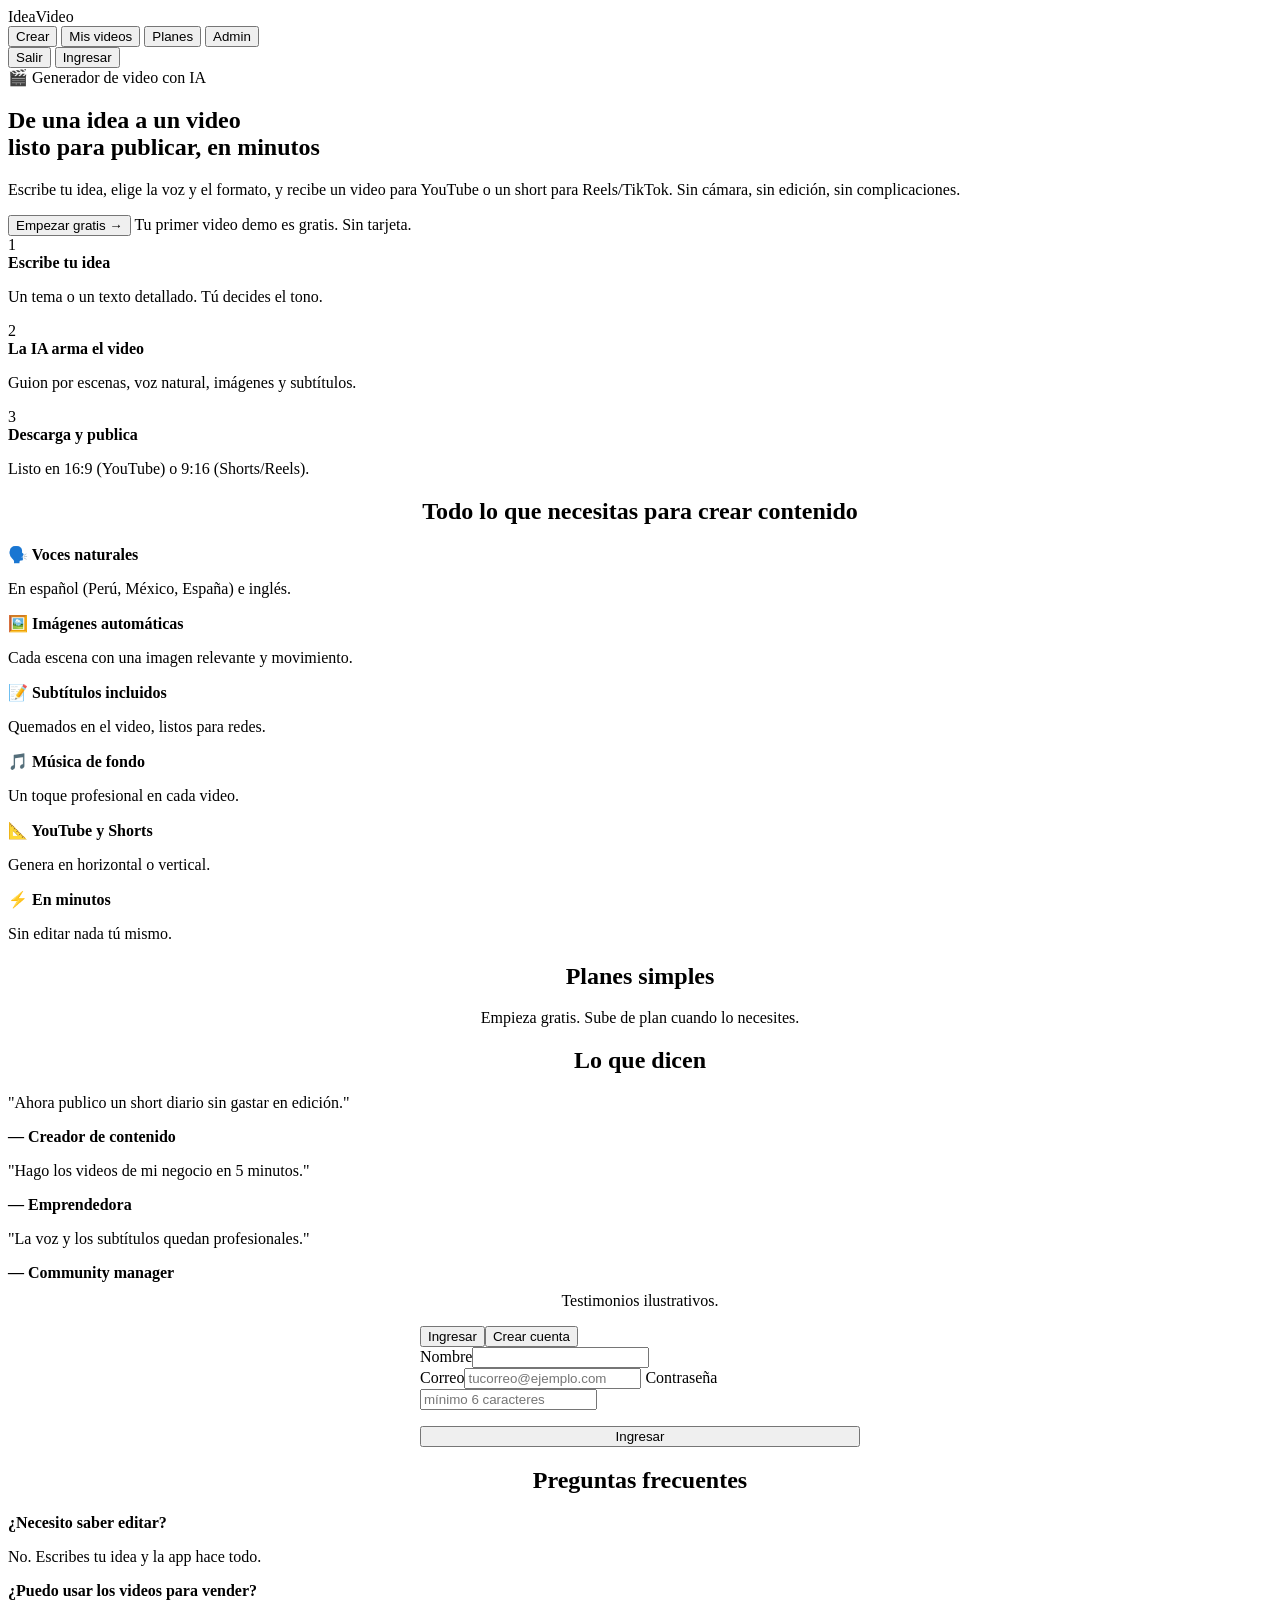
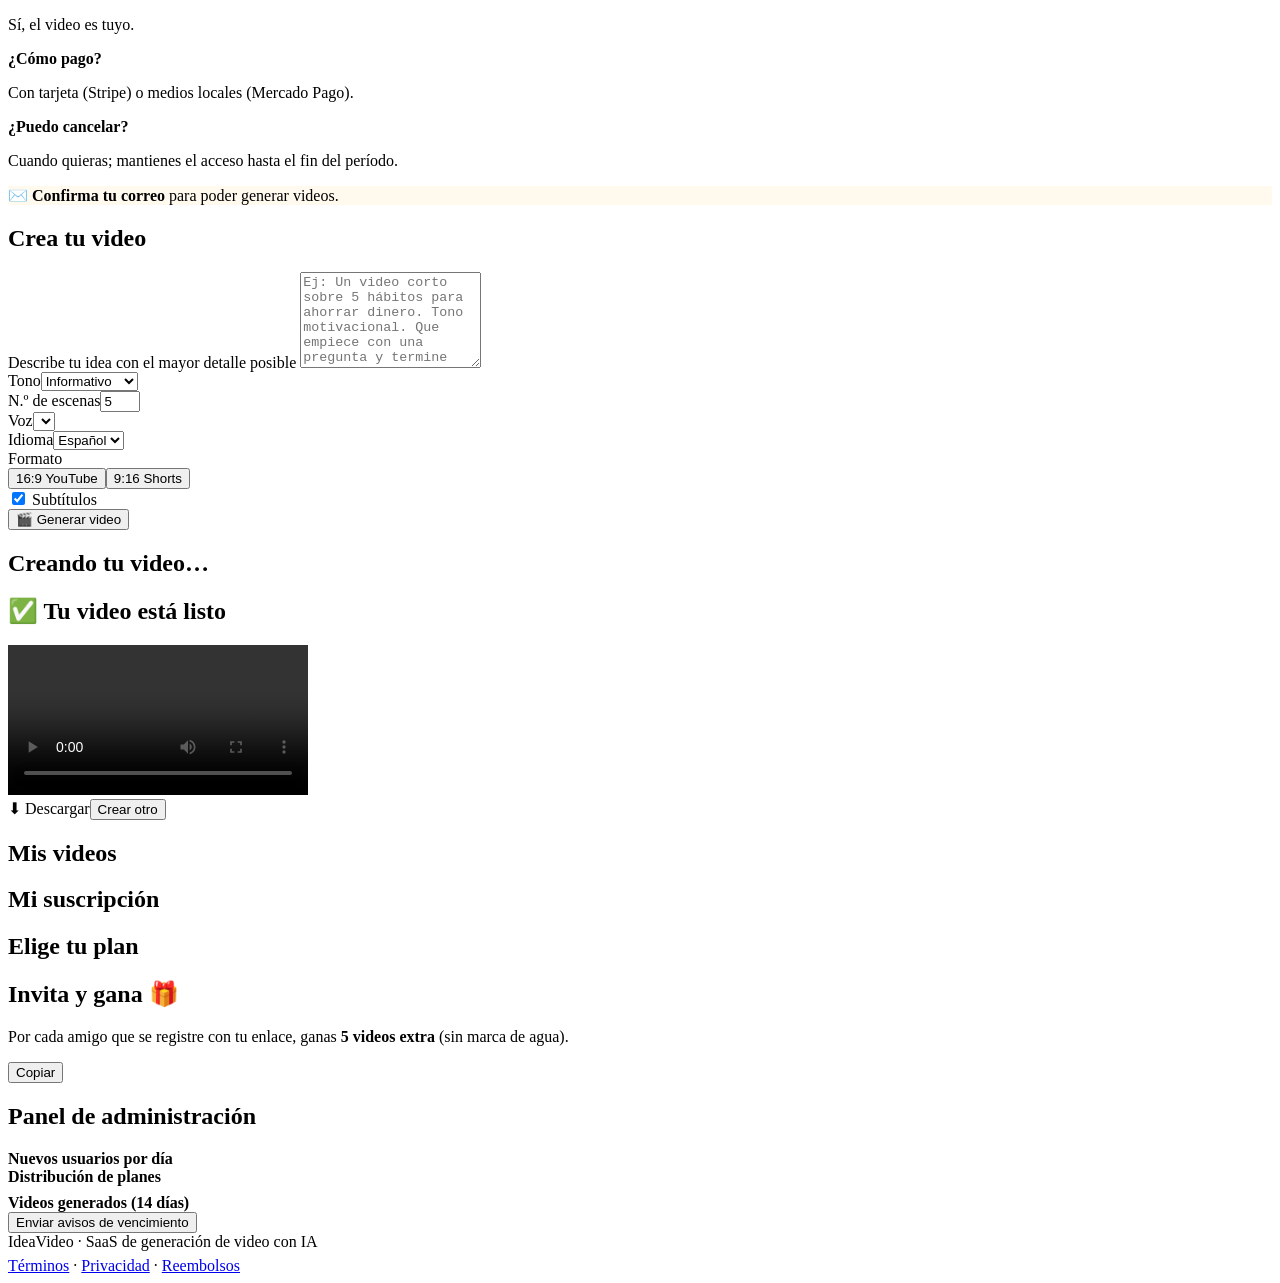
==== static/index.html @ 54dbf204 "Add files via upload" ====
<!DOCTYPE html>
<html lang="es">
<head>
<meta charset="UTF-8">
<meta name="viewport" content="width=device-width, initial-scale=1">
<title>IdeaVideo — Crea videos y shorts con IA en minutos</title>
<link rel="stylesheet" href="/styles.css">
</head>
<body>
<header class="top">
  <div class="logo" onclick="ME?go('generator'):scrollTo(0,0)">Idea<span>Video</span></div>
  <nav id="nav" class="hidden">
    <button data-v="generator" class="active">Crear</button>
    <button data-v="videos">Mis videos</button>
    <button data-v="plans">Planes</button>
    <button data-v="admin" id="navAdmin" class="hidden">Admin</button>
  </nav>
  <div class="spacer"></div>
  <span id="usageChip" class="chip hidden"></span>
  <span id="userChip" class="chip hidden"></span>
  <button id="logoutBtn" class="linkbtn hidden" onclick="logout()">Salir</button>
  <button id="loginTop" class="linkbtn" onclick="scrollToAuth()">Ingresar</button>
</header>

<main>
  <!-- LANDING / AUTH -->
  <section id="view-auth">
    <div class="hero">
      <div class="badge-hero">🎬 Generador de video con IA</div>
      <h1>De una <span style="color:var(--accent)">idea</span> a un video<br>listo para publicar, en minutos</h1>
      <p>Escribe tu idea, elige la voz y el formato, y recibe un video para YouTube o un short para Reels/TikTok. Sin cámara, sin edición, sin complicaciones.</p>
      <div class="hero-cta">
        <button class="btn btn-primary" onclick="scrollToAuth('reg')">Empezar gratis →</button>
        <span class="hint">Tu primer video demo es gratis. Sin tarjeta.</span>
      </div>
    </div>

    <div class="steps">
      <div class="step"><div class="n">1</div><b>Escribe tu idea</b><p>Un tema o un texto detallado. Tú decides el tono.</p></div>
      <div class="step"><div class="n">2</div><b>La IA arma el video</b><p>Guion por escenas, voz natural, imágenes y subtítulos.</p></div>
      <div class="step"><div class="n">3</div><b>Descarga y publica</b><p>Listo en 16:9 (YouTube) o 9:16 (Shorts/Reels).</p></div>
    </div>

    <div class="card"><h2 style="text-align:center">Todo lo que necesitas para crear contenido</h2>
      <div class="features">
        <div class="feat"><b>🗣️ Voces naturales</b><p>En español (Perú, México, España) e inglés.</p></div>
        <div class="feat"><b>🖼️ Imágenes automáticas</b><p>Cada escena con una imagen relevante y movimiento.</p></div>
        <div class="feat"><b>📝 Subtítulos incluidos</b><p>Quemados en el video, listos para redes.</p></div>
        <div class="feat"><b>🎵 Música de fondo</b><p>Un toque profesional en cada video.</p></div>
        <div class="feat"><b>📐 YouTube y Shorts</b><p>Genera en horizontal o vertical.</p></div>
        <div class="feat"><b>⚡ En minutos</b><p>Sin editar nada tú mismo.</p></div>
      </div>
    </div>

    <div class="card"><h2 style="text-align:center">Planes simples</h2>
      <p class="hint" style="text-align:center">Empieza gratis. Sube de plan cuando lo necesites.</p>
      <div id="publicPlans" class="plans"></div>
    </div>

    <div class="card"><h2 style="text-align:center">Lo que dicen</h2>
      <div class="features">
        <div class="feat"><p>"Ahora publico un short diario sin gastar en edición."</p><b>— Creador de contenido</b></div>
        <div class="feat"><p>"Hago los videos de mi negocio en 5 minutos."</p><b>— Emprendedora</b></div>
        <div class="feat"><p>"La voz y los subtítulos quedan profesionales."</p><b>— Community manager</b></div>
      </div>
      <p class="hint" style="text-align:center;margin-top:10px">Testimonios ilustrativos.</p>
    </div>

    <!-- AUTH -->
    <div id="authAnchor" class="card" style="max-width:440px;margin:0 auto">
      <div class="tabs"><button id="tabLogin" class="active" onclick="authTab('login')">Ingresar</button><button id="tabReg" onclick="authTab('reg')">Crear cuenta</button></div>
      <div id="regFields" class="hidden"><label class="f">Nombre</label><input id="rName" class="inp"></div>
      <label class="f">Correo</label><input id="aEmail" class="inp" type="email" placeholder="tucorreo@ejemplo.com">
      <label class="f">Contraseña</label><input id="aPass" class="inp" type="password" placeholder="mínimo 6 caracteres">
      <button class="btn btn-primary" style="width:100%;margin-top:16px" id="authBtn" onclick="doAuth()">Ingresar</button>
      <div id="authMsg" class="msg"></div>
    </div>

    <div class="faq">
      <h2 style="text-align:center">Preguntas frecuentes</h2>
      <div class="qa"><b>¿Necesito saber editar?</b><p>No. Escribes tu idea y la app hace todo.</p></div>
      <div class="qa"><b>¿Puedo usar los videos para vender?</b><p>Sí, el video es tuyo.</p></div>
      <div class="qa"><b>¿Cómo pago?</b><p>Con tarjeta (Stripe) o medios locales (Mercado Pago).</p></div>
      <div class="qa"><b>¿Puedo cancelar?</b><p>Cuando quieras; mantienes el acceso hasta el fin del período.</p></div>
    </div>
  </section>

  <!-- APP -->
  <section id="view-generator" class="hidden">
    <div id="verifyBanner" class="card hidden" style="border-color:#fbbf24;background:rgba(251,191,36,.08)">
      <b>✉️ Confirma tu correo</b> para poder generar videos.<div id="verifyLink" class="hint"></div>
    </div>
    <div class="card"><h2>Crea tu video</h2>
      <label class="f">Describe tu idea con el mayor detalle posible</label>
      <textarea id="idea" class="inp area" rows="6" placeholder="Ej: Un video corto sobre 5 hábitos para ahorrar dinero. Tono motivacional. Que empiece con una pregunta y termine invitando a empezar hoy."></textarea>
      <div class="grid">
        <div><label class="f">Tono</label><select id="tone" class="inp">
          <option value="informativo">Informativo</option><option value="educativo">Educativo</option>
          <option value="motivacional">Motivacional</option><option value="marketing">Marketing</option>
          <option value="storytelling">Storytelling</option></select></div>
        <div><label class="f">N.º de escenas</label><input id="scenes" class="inp" type="number" value="5" min="2" max="8"></div>
        <div><label class="f">Voz</label><select id="voice" class="inp"></select></div>
        <div><label class="f">Idioma</label><select id="lang" class="inp"><option value="es">Español</option><option value="en">Inglés</option></select></div>
        <div><label class="f">Formato</label><div class="seg"><button class="segbtn active" data-fmt="16:9">16:9 YouTube</button><button class="segbtn" data-fmt="9:16">9:16 Shorts</button></div></div>
        <div><label class="check" style="margin-top:34px"><input type="checkbox" id="subs" checked> Subtítulos</label></div>
      </div>
      <div class="actions"><button class="btn btn-primary" id="btnCreate" onclick="startJob()">🎬 Generar video</button></div>
      <div id="genMsg" class="msg"></div>
    </div>
    <div id="progCard" class="card hidden"><h2>Creando tu video…</h2>
      <div class="progwrap"><div id="progbar" class="progbar"></div></div><div id="progmsg" class="hint"></div></div>
    <div id="resCard" class="card hidden"><h2>✅ Tu video está listo</h2>
      <video id="player" class="player" controls></video>
      <div class="actions"><a class="btn btn-primary" id="dl" download>⬇ Descargar</a><button class="btn btn-ghost" onclick="show('resCard',false)">Crear otro</button></div></div>
  </section>

  <section id="view-videos" class="hidden"><div class="card"><h2>Mis videos</h2><div id="videoList"></div></div></section>

  <section id="view-plans" class="hidden">
    <div id="subCard" class="card hidden"><h2>Mi suscripción</h2><div id="subStatus"></div></div>
    <div class="card"><h2>Elige tu plan</h2><p class="hint" id="curPlan"></p><div id="planCards" class="plans"></div></div>
    <div class="card"><h2>Invita y gana 🎁</h2>
      <p class="hint">Por cada amigo que se registre con tu enlace, ganas <b>5 videos extra</b> (sin marca de agua).</p>
      <div class="vitem"><span id="refLink" style="word-break:break-all"></span><button class="linkbtn" onclick="copyRef()">Copiar</button></div>
      <p class="hint" id="refCount"></p>
    </div>
  </section>

  <section id="view-admin" class="hidden">
    <div class="card"><h2>Panel de administración</h2><div id="adminKpis" class="kpis"></div></div>
    <div class="row">
      <div class="card pad" style="flex:2;min-width:320px"><b>Nuevos usuarios por día</b><div id="chUsers"></div></div>
      <div class="card pad" style="flex:1;min-width:220px"><b>Distribución de planes</b><div id="chPlans" style="display:flex;justify-content:center;margin-top:8px"></div><div id="chPlansLeg" class="legend"></div></div>
    </div>
    <div class="card pad"><b>Videos generados (14 días)</b><div id="chVideos"></div></div>
    <div class="card"><button class="btn btn-ghost" onclick="runExpiry()">Enviar avisos de vencimiento</button> <span id="expMsg" class="hint"></span></div>
  </section>
</main>

<footer class="foot">
  <div>IdeaVideo · SaaS de generación de video con IA</div>
  <div style="margin-top:6px"><a href="/terminos">Términos</a> · <a href="/privacidad">Privacidad</a> · <a href="/reembolsos">Reembolsos</a></div>
</footer>
<script src="/app.js"></script>
</body>
</html>
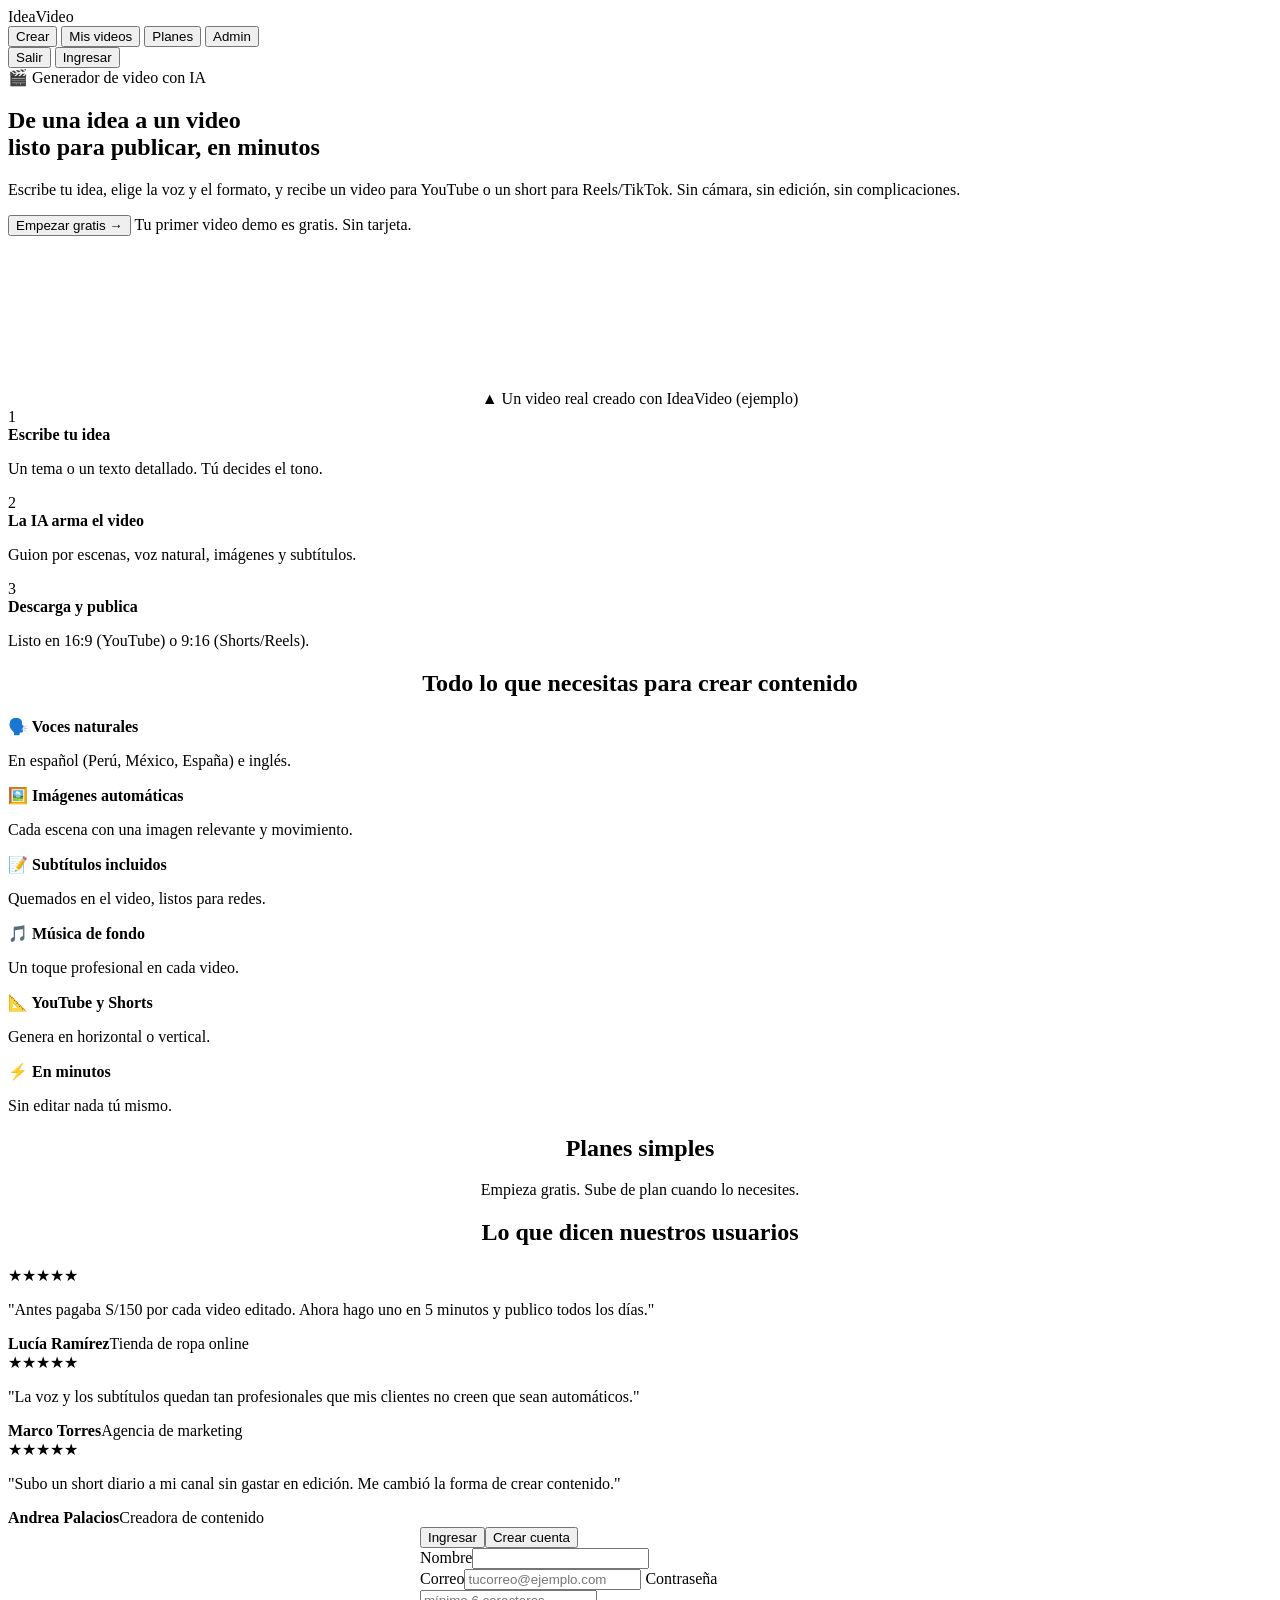
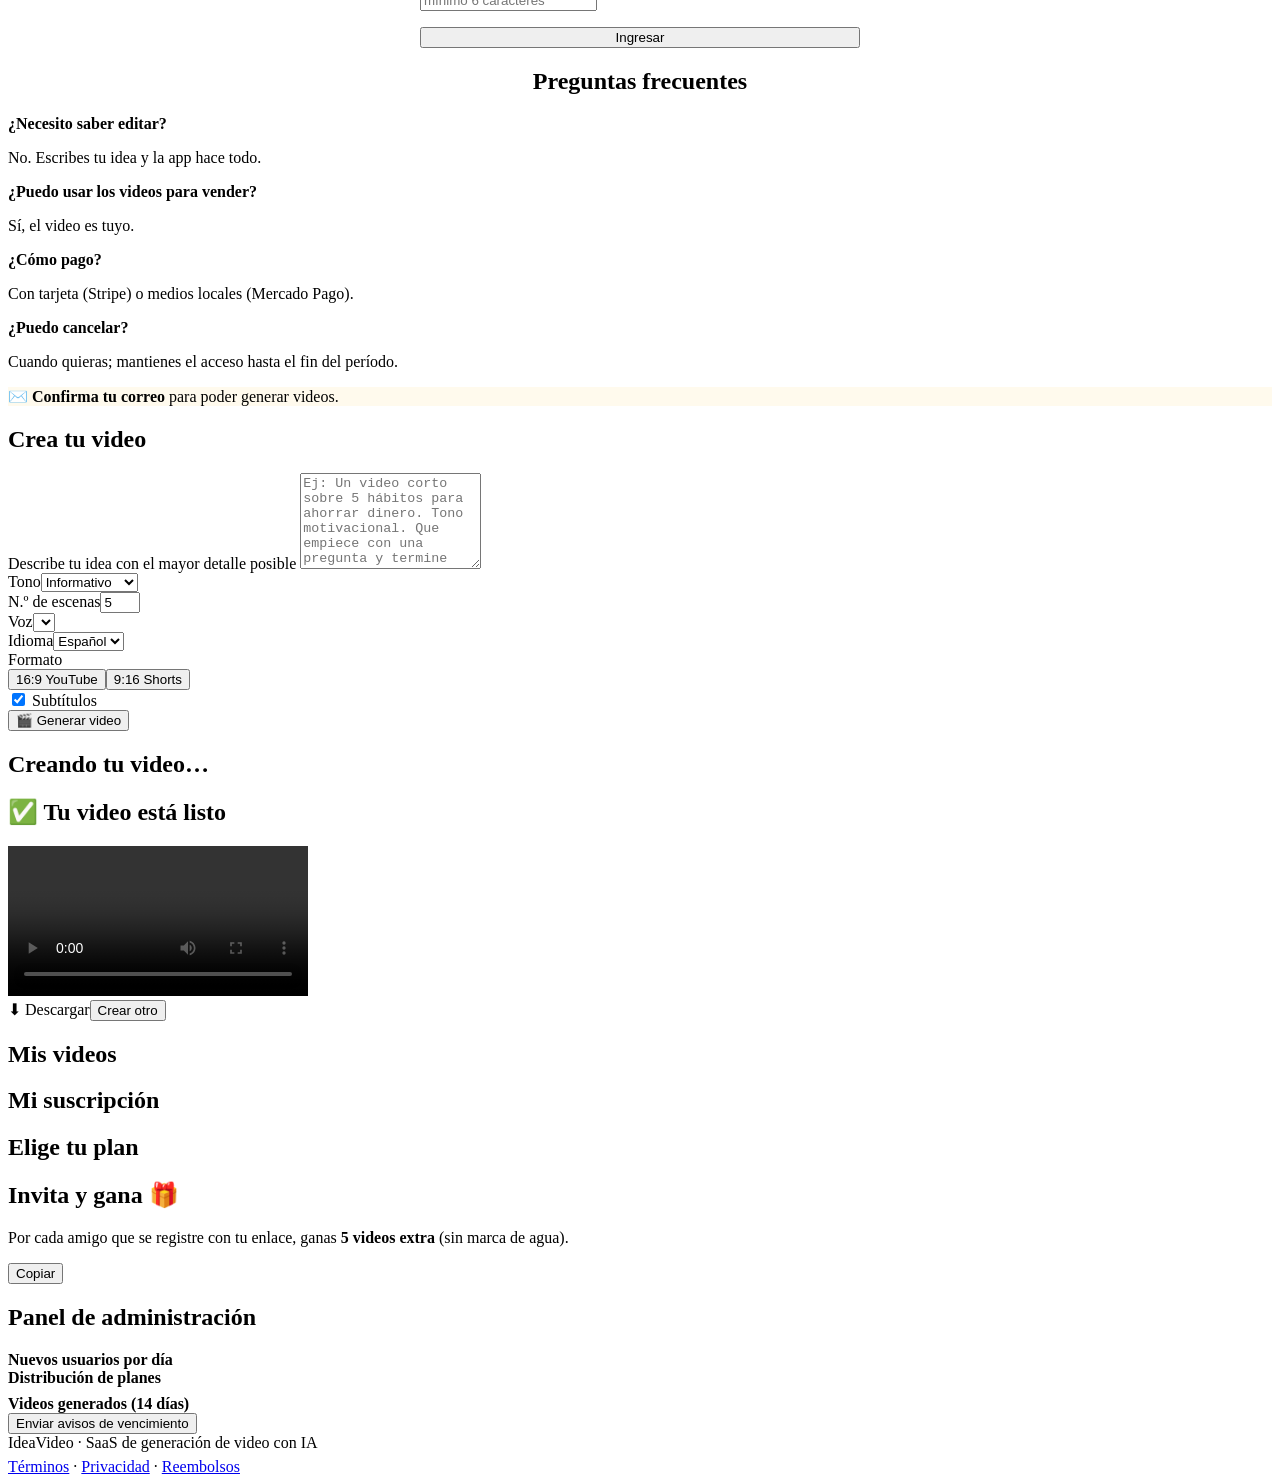
==== commit 72268a68: "Add files via upload" ====
--- a/static/index.html
+++ b/static/index.html
@@ -35,6 +35,14 @@
       </div>
     </div>
 
+    <div class="hero-visual">
+      <div class="browser">
+        <div class="browser-bar"><span></span><span></span><span></span></div>
+        <video src="/ejemplo.mp4" autoplay muted loop playsinline></video>
+      </div>
+      <div class="hint" style="text-align:center">▲ Un video real creado con IdeaVideo (ejemplo)</div>
+    </div>
+
     <div class="steps">
       <div class="step"><div class="n">1</div><b>Escribe tu idea</b><p>Un tema o un texto detallado. Tú decides el tono.</p></div>
       <div class="step"><div class="n">2</div><b>La IA arma el video</b><p>Guion por escenas, voz natural, imágenes y subtítulos.</p></div>
@@ -57,13 +65,12 @@
       <div id="publicPlans" class="plans"></div>
     </div>
 
-    <div class="card"><h2 style="text-align:center">Lo que dicen</h2>
+    <div class="card"><h2 style="text-align:center">Lo que dicen nuestros usuarios</h2>
       <div class="features">
-        <div class="feat"><p>"Ahora publico un short diario sin gastar en edición."</p><b>— Creador de contenido</b></div>
-        <div class="feat"><p>"Hago los videos de mi negocio en 5 minutos."</p><b>— Emprendedora</b></div>
-        <div class="feat"><p>"La voz y los subtítulos quedan profesionales."</p><b>— Community manager</b></div>
+        <div class="feat testi"><div class="stars">★★★★★</div><p>"Antes pagaba S/150 por cada video editado. Ahora hago uno en 5 minutos y publico todos los días."</p><b>Lucía Ramírez</b><span>Tienda de ropa online</span></div>
+        <div class="feat testi"><div class="stars">★★★★★</div><p>"La voz y los subtítulos quedan tan profesionales que mis clientes no creen que sean automáticos."</p><b>Marco Torres</b><span>Agencia de marketing</span></div>
+        <div class="feat testi"><div class="stars">★★★★★</div><p>"Subo un short diario a mi canal sin gastar en edición. Me cambió la forma de crear contenido."</p><b>Andrea Palacios</b><span>Creadora de contenido</span></div>
       </div>
-      <p class="hint" style="text-align:center;margin-top:10px">Testimonios ilustrativos.</p>
     </div>
 
     <!-- AUTH -->
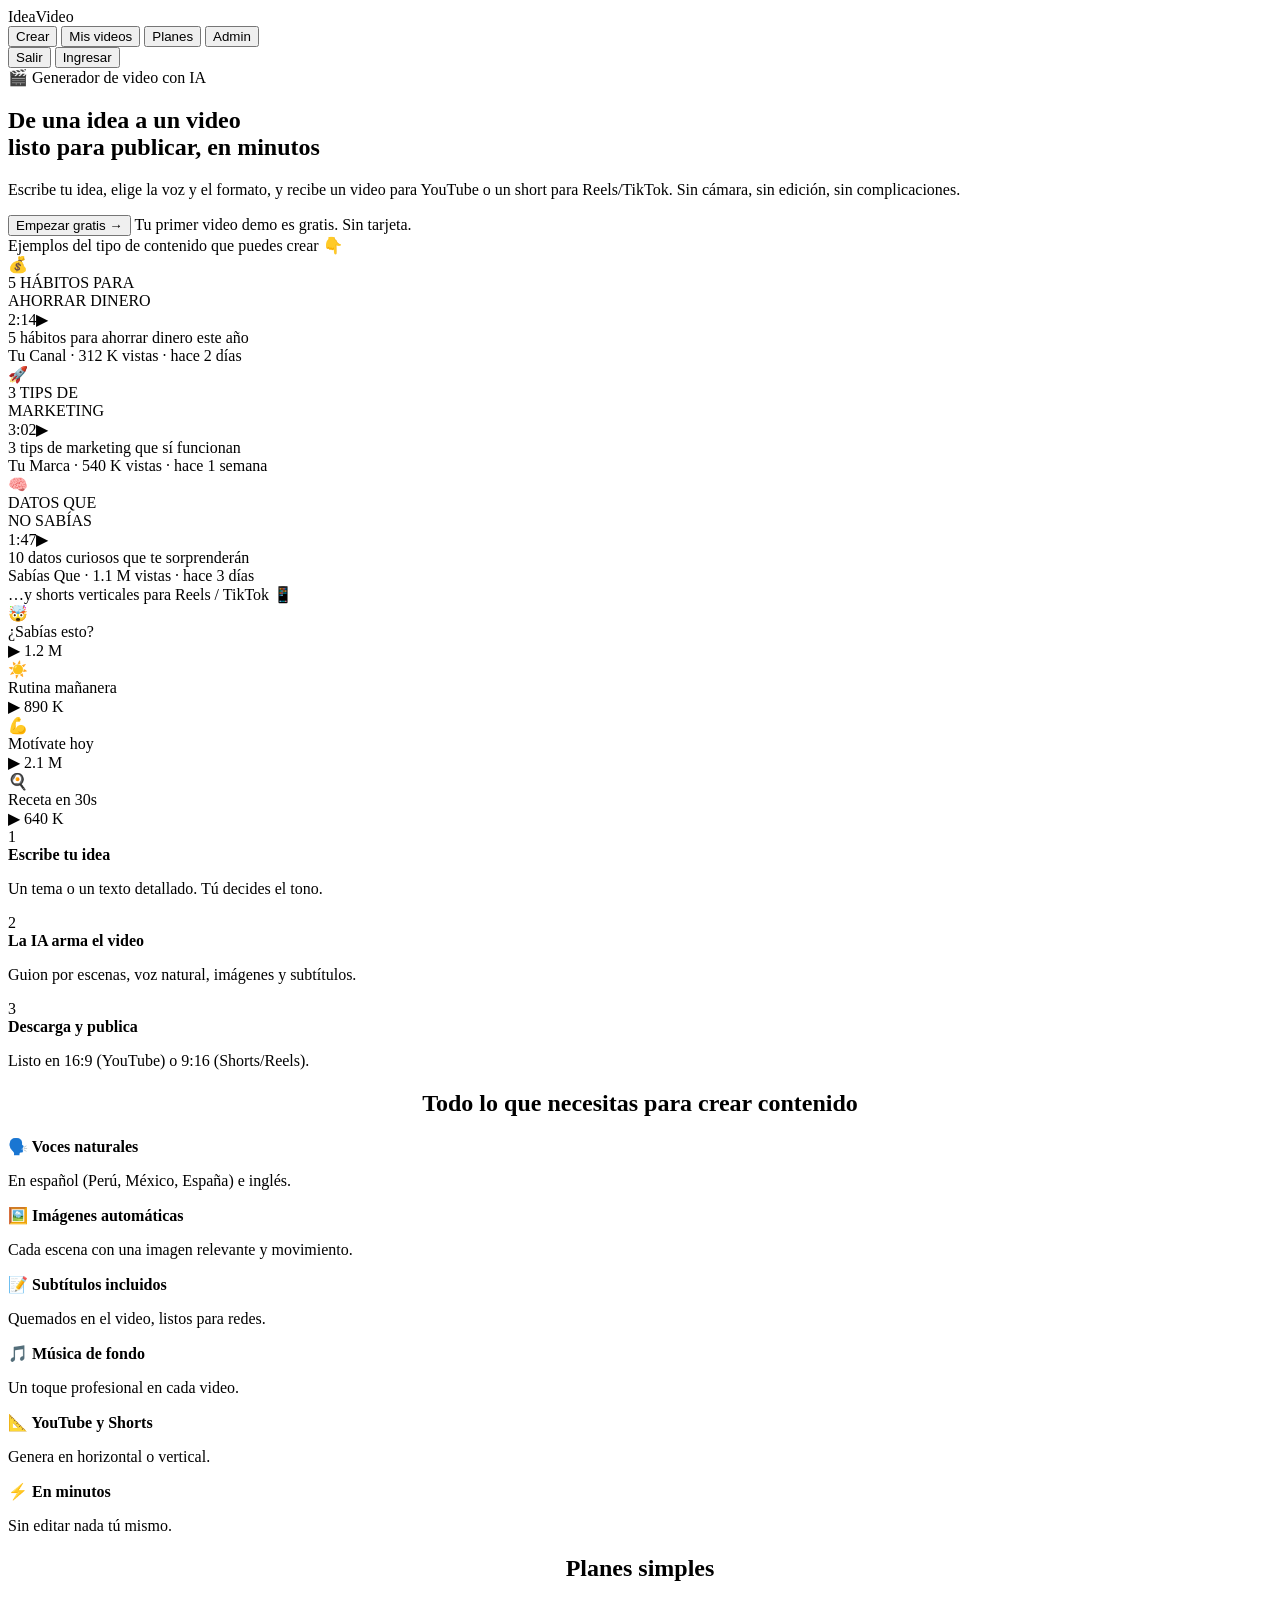
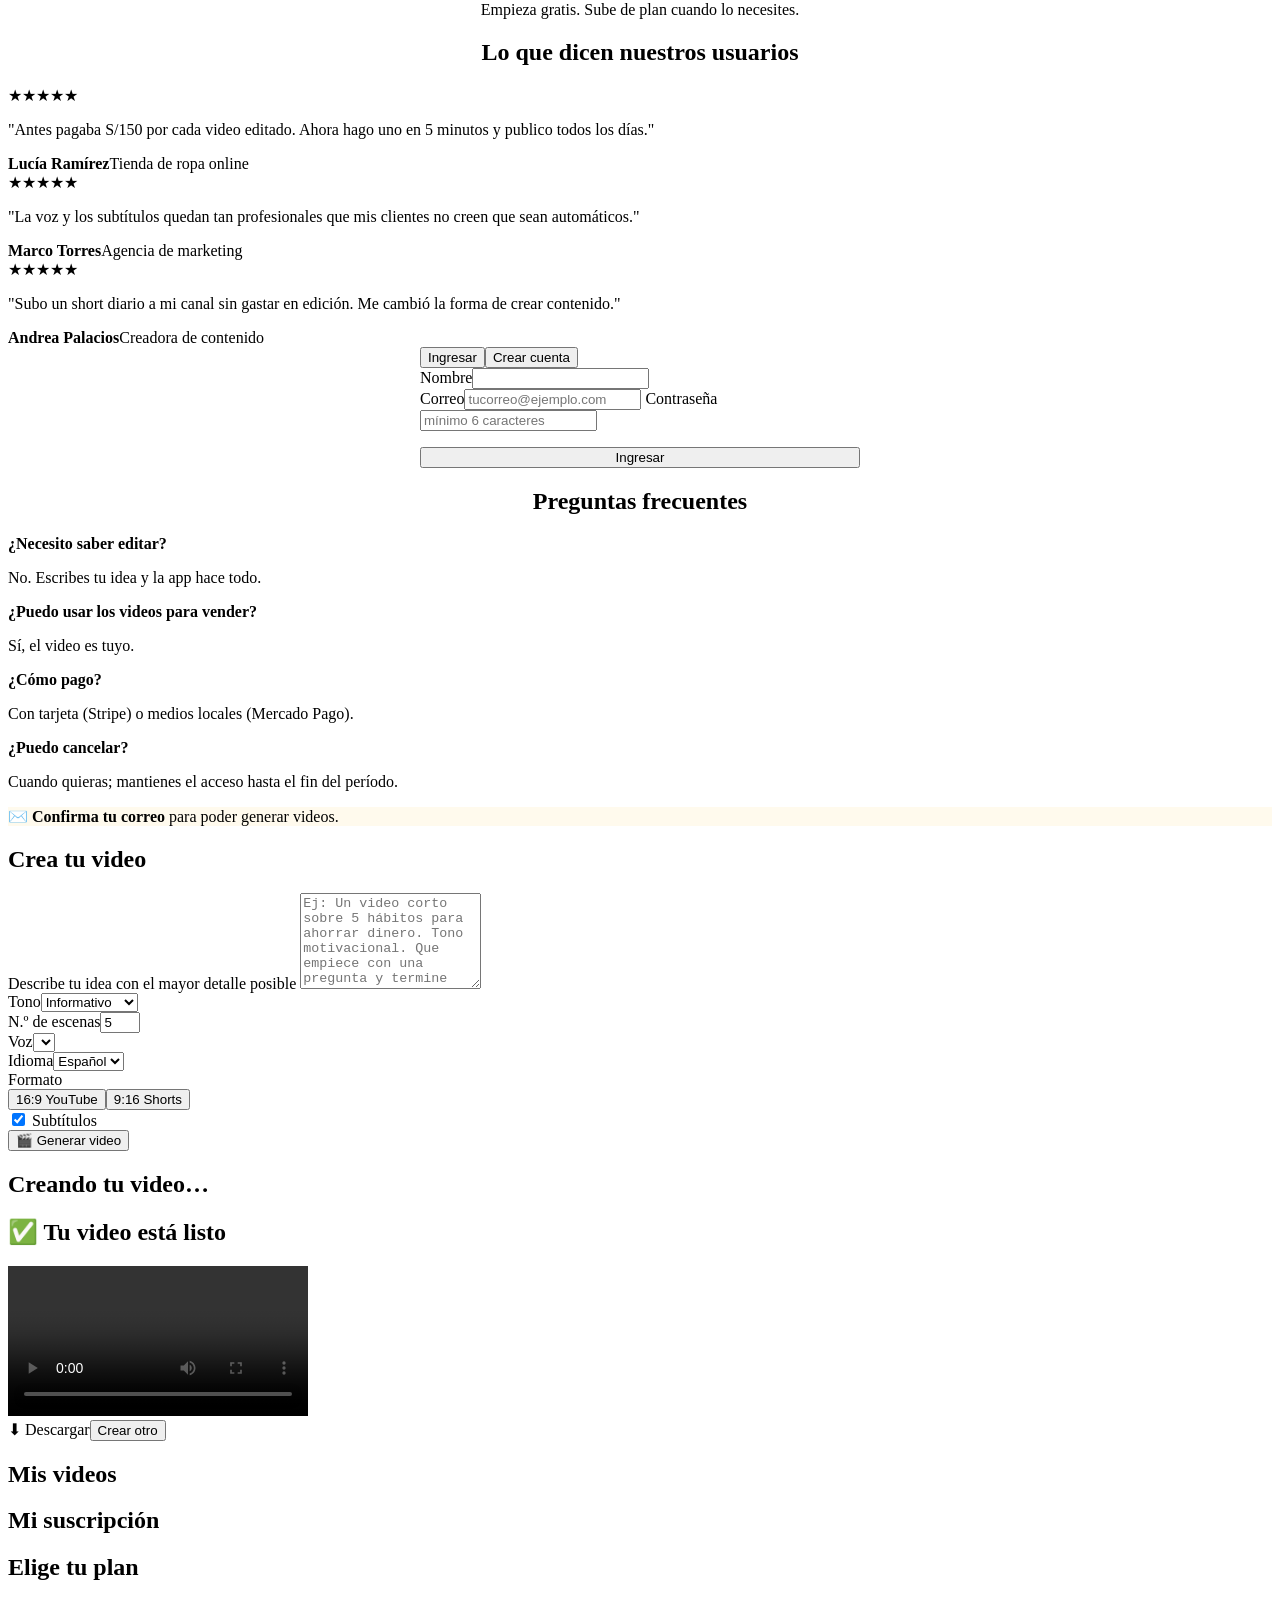
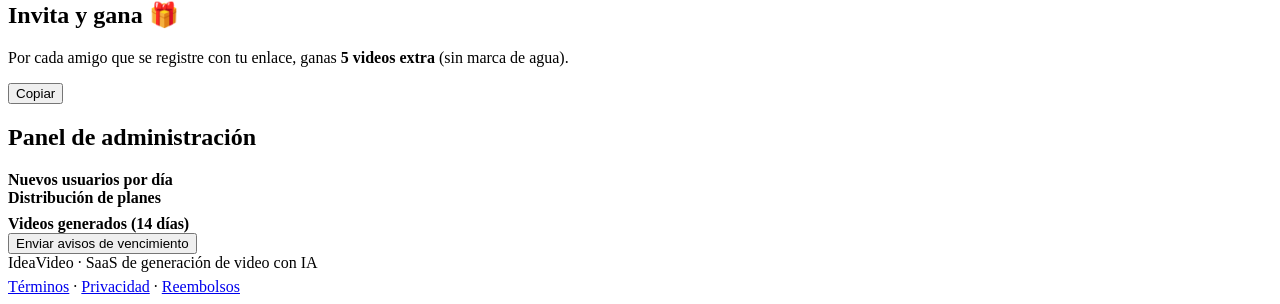
==== commit 3bd48b27: "Add files via upload" ====
--- a/static/index.html
+++ b/static/index.html
@@ -35,12 +35,29 @@
       </div>
     </div>
 
-    <div class="hero-visual">
-      <div class="browser">
-        <div class="browser-bar"><span></span><span></span><span></span></div>
-        <video src="/ejemplo.mp4" autoplay muted loop playsinline></video>
+    <div class="showcase">
+      <div class="sc-lbl">Ejemplos del tipo de contenido que puedes crear 👇</div>
+      <div class="yt-grid">
+        <div class="yt-card">
+          <div class="thumb g1"><span class="ic">💰</span><div class="tov">5 HÁBITOS PARA<br>AHORRAR DINERO</div><span class="dur">2:14</span><span class="play">▶</span></div>
+          <div class="meta"><div class="mt">5 hábitos para ahorrar dinero este año</div><div class="ms">Tu Canal · 312 K vistas · hace 2 días</div></div>
+        </div>
+        <div class="yt-card">
+          <div class="thumb g2"><span class="ic">🚀</span><div class="tov">3 TIPS DE<br>MARKETING</div><span class="dur">3:02</span><span class="play">▶</span></div>
+          <div class="meta"><div class="mt">3 tips de marketing que sí funcionan</div><div class="ms">Tu Marca · 540 K vistas · hace 1 semana</div></div>
+        </div>
+        <div class="yt-card">
+          <div class="thumb g3"><span class="ic">🧠</span><div class="tov">DATOS QUE<br>NO SABÍAS</div><span class="dur">1:47</span><span class="play">▶</span></div>
+          <div class="meta"><div class="mt">10 datos curiosos que te sorprenderán</div><div class="ms">Sabías Que · 1.1 M vistas · hace 3 días</div></div>
+        </div>
       </div>
-      <div class="hint" style="text-align:center">▲ Un video real creado con IdeaVideo (ejemplo)</div>
+      <div class="sc-lbl">…y shorts verticales para Reels / TikTok 📱</div>
+      <div class="shorts-row">
+        <div class="short g4"><span class="ic">🤯</span><div class="s-ttl">¿Sabías esto?</div><span class="s-views">▶ 1.2 M</span></div>
+        <div class="short g5"><span class="ic">☀️</span><div class="s-ttl">Rutina mañanera</div><span class="s-views">▶ 890 K</span></div>
+        <div class="short g6"><span class="ic">💪</span><div class="s-ttl">Motívate hoy</div><span class="s-views">▶ 2.1 M</span></div>
+        <div class="short g7"><span class="ic">🍳</span><div class="s-ttl">Receta en 30s</div><span class="s-views">▶ 640 K</span></div>
+      </div>
     </div>
 
     <div class="steps">
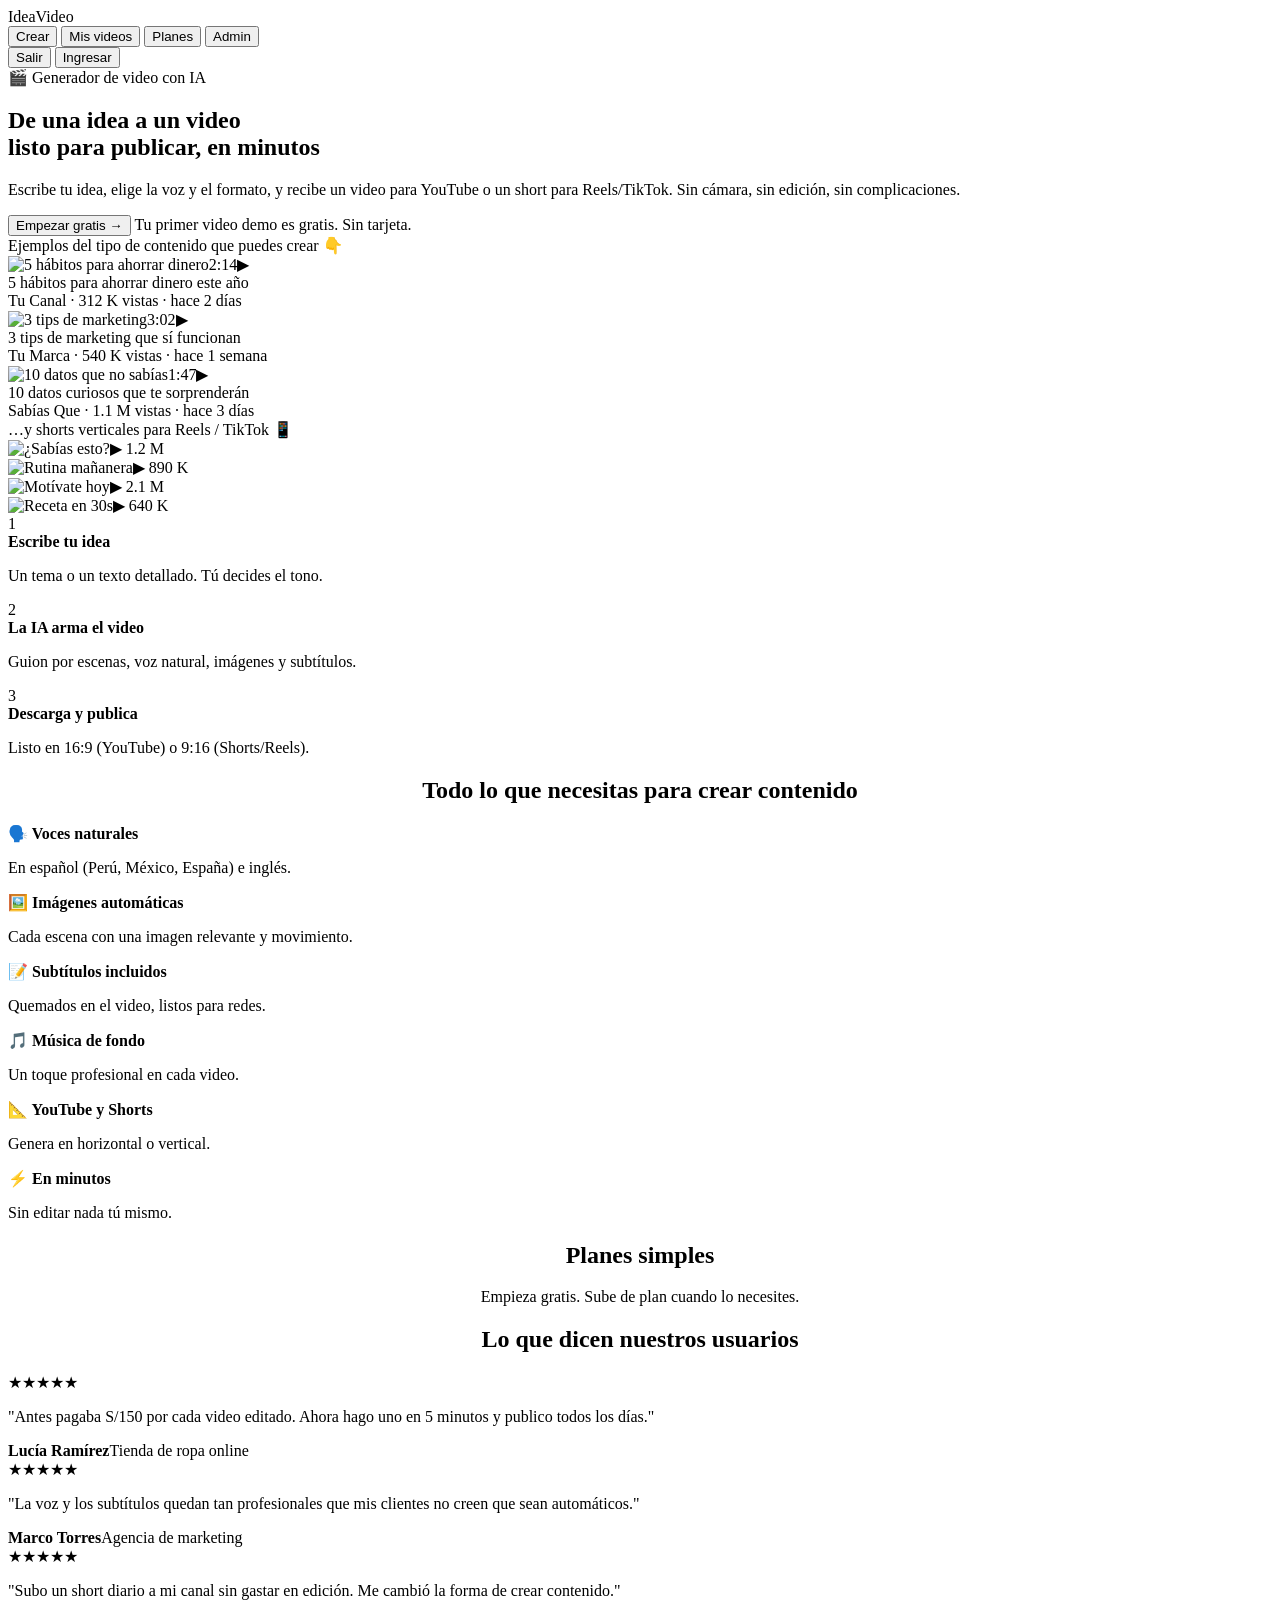
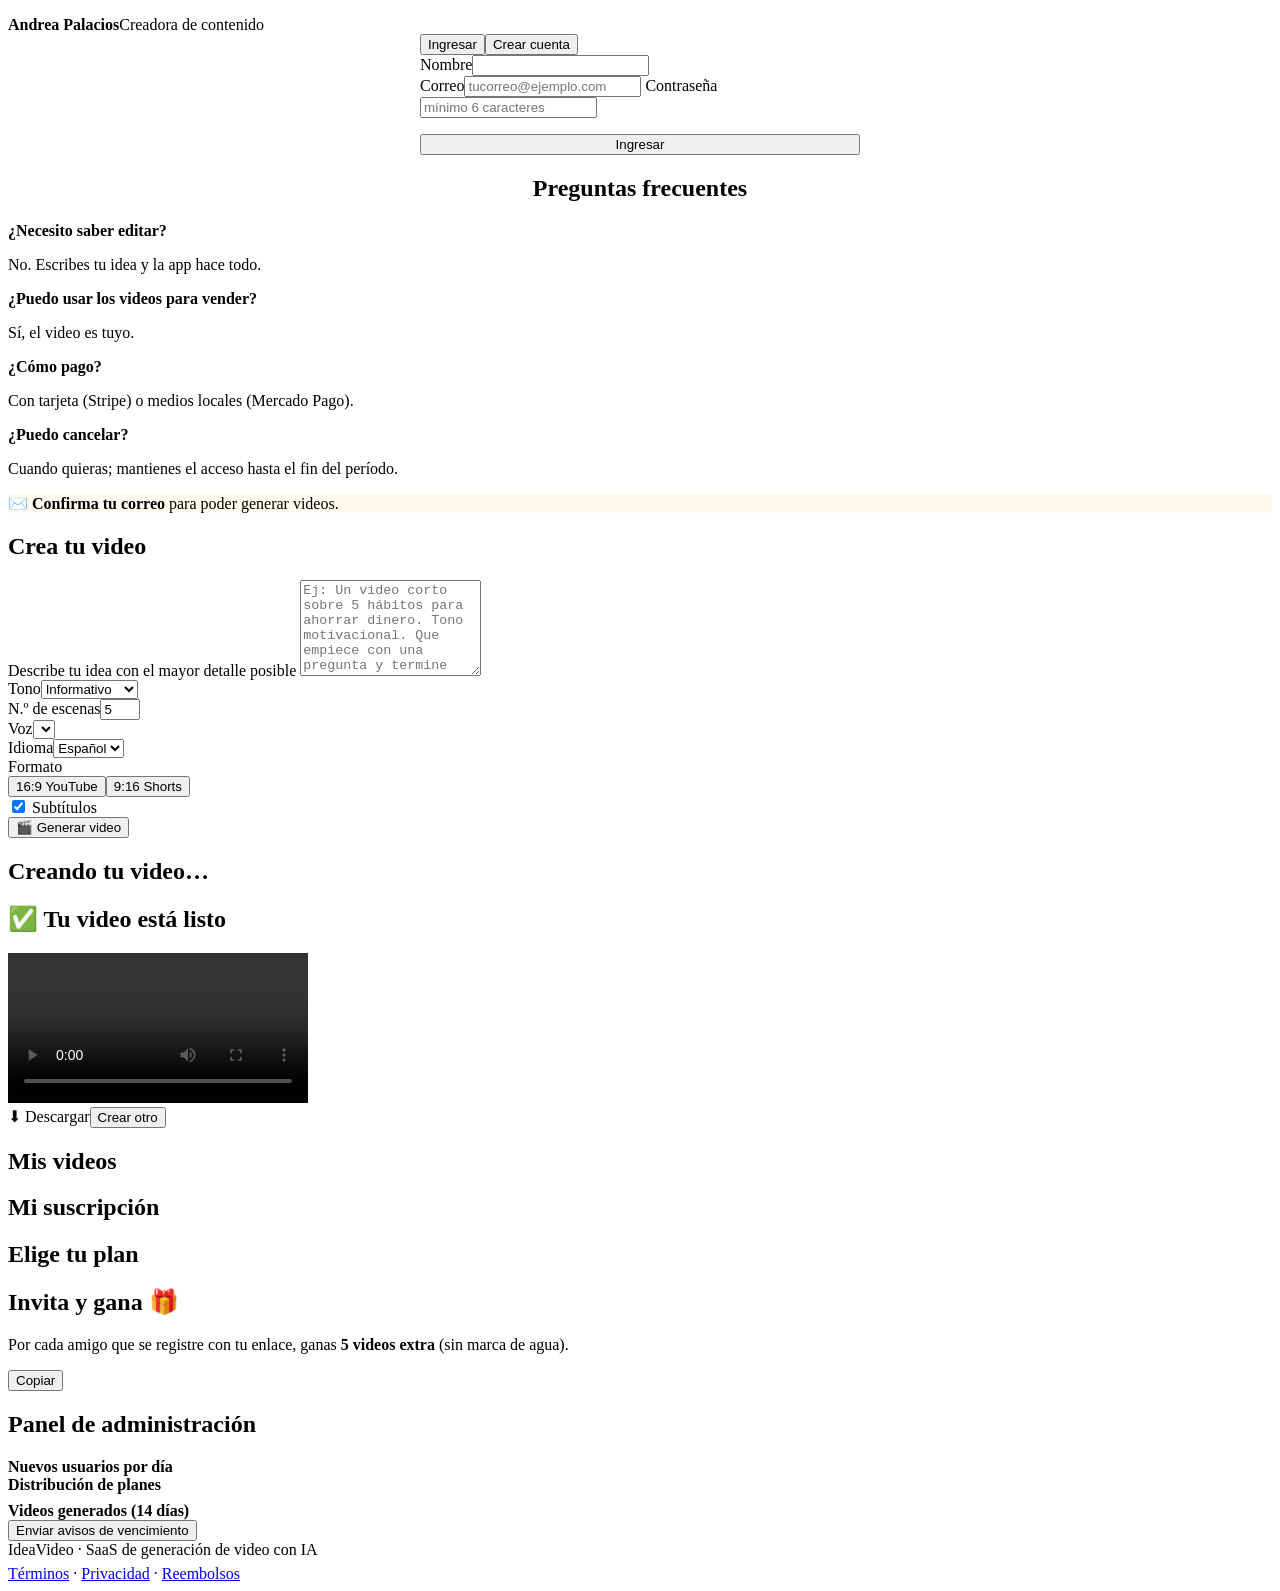
==== commit 8394dd86: "Add files via upload" ====
--- a/static/index.html
+++ b/static/index.html
@@ -39,24 +39,24 @@
       <div class="sc-lbl">Ejemplos del tipo de contenido que puedes crear 👇</div>
       <div class="yt-grid">
         <div class="yt-card">
-          <div class="thumb g1"><span class="ic">💰</span><div class="tov">5 HÁBITOS PARA<br>AHORRAR DINERO</div><span class="dur">2:14</span><span class="play">▶</span></div>
+          <div class="thumb"><img src="/thumbs/g1.jpg" alt="5 hábitos para ahorrar dinero" loading="lazy"><span class="dur">2:14</span><span class="play">▶</span></div>
           <div class="meta"><div class="mt">5 hábitos para ahorrar dinero este año</div><div class="ms">Tu Canal · 312 K vistas · hace 2 días</div></div>
         </div>
         <div class="yt-card">
-          <div class="thumb g2"><span class="ic">🚀</span><div class="tov">3 TIPS DE<br>MARKETING</div><span class="dur">3:02</span><span class="play">▶</span></div>
+          <div class="thumb"><img src="/thumbs/g2.jpg" alt="3 tips de marketing" loading="lazy"><span class="dur">3:02</span><span class="play">▶</span></div>
           <div class="meta"><div class="mt">3 tips de marketing que sí funcionan</div><div class="ms">Tu Marca · 540 K vistas · hace 1 semana</div></div>
         </div>
         <div class="yt-card">
-          <div class="thumb g3"><span class="ic">🧠</span><div class="tov">DATOS QUE<br>NO SABÍAS</div><span class="dur">1:47</span><span class="play">▶</span></div>
+          <div class="thumb"><img src="/thumbs/g3.jpg" alt="10 datos que no sabías" loading="lazy"><span class="dur">1:47</span><span class="play">▶</span></div>
           <div class="meta"><div class="mt">10 datos curiosos que te sorprenderán</div><div class="ms">Sabías Que · 1.1 M vistas · hace 3 días</div></div>
         </div>
       </div>
       <div class="sc-lbl">…y shorts verticales para Reels / TikTok 📱</div>
       <div class="shorts-row">
-        <div class="short g4"><span class="ic">🤯</span><div class="s-ttl">¿Sabías esto?</div><span class="s-views">▶ 1.2 M</span></div>
-        <div class="short g5"><span class="ic">☀️</span><div class="s-ttl">Rutina mañanera</div><span class="s-views">▶ 890 K</span></div>
-        <div class="short g6"><span class="ic">💪</span><div class="s-ttl">Motívate hoy</div><span class="s-views">▶ 2.1 M</span></div>
-        <div class="short g7"><span class="ic">🍳</span><div class="s-ttl">Receta en 30s</div><span class="s-views">▶ 640 K</span></div>
+        <div class="short"><img src="/thumbs/g4.jpg" alt="¿Sabías esto?" loading="lazy"><span class="s-views">▶ 1.2 M</span></div>
+        <div class="short"><img src="/thumbs/g5.jpg" alt="Rutina mañanera" loading="lazy"><span class="s-views">▶ 890 K</span></div>
+        <div class="short"><img src="/thumbs/g6.jpg" alt="Motívate hoy" loading="lazy"><span class="s-views">▶ 2.1 M</span></div>
+        <div class="short"><img src="/thumbs/g7.jpg" alt="Receta en 30s" loading="lazy"><span class="s-views">▶ 640 K</span></div>
       </div>
     </div>
 
